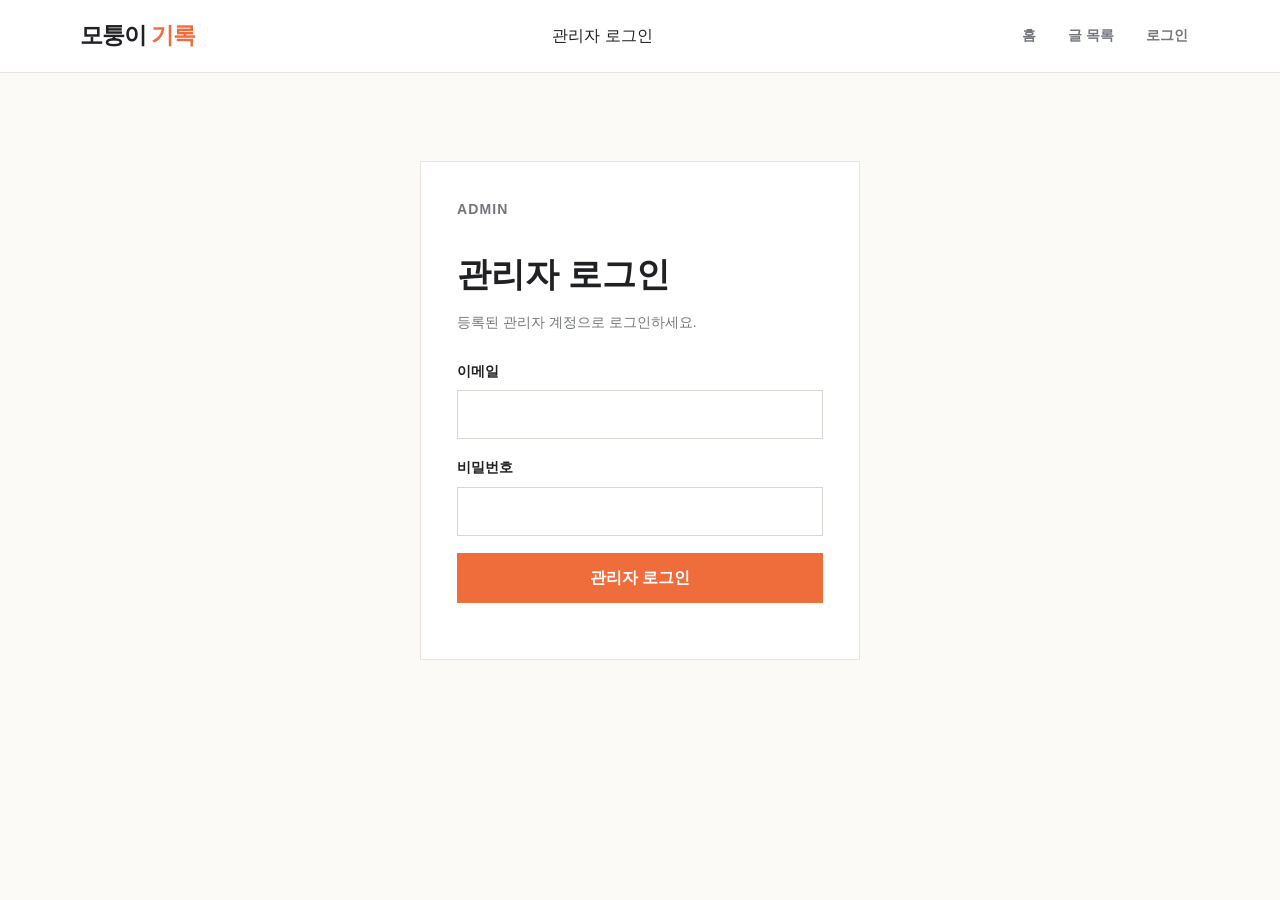
==== admin-login.html @ 2d0c8c11 "Restore protected admin navigation and dashboard access" ====
<!doctype html><html lang="ko"><head><meta charset="UTF-8"><meta name="viewport" content="width=device-width, initial-scale=1.0"><title>관리자 로그인 | 모퉁이 기록</title><link rel="stylesheet" href="css/style.css"></head><body><header class="site-header"><div class="container header-inner"><a class="brand" href="index.html">모퉁이 <span>기록</span></a><button class="menu-toggle" type="button" aria-label="메뉴 열기" aria-expanded="false">☰</button><nav class="site-nav" aria-label="주요 메뉴"><a href="index.html">홈</a><a href="posts.html">글 목록</a><a href="login.html">로그인</a></nav></div></header><main class="auth-wrap"><section class="auth-card"><p class="eyebrow">ADMIN</p><h1>관리자 로그인</h1><p>등록된 관리자 계정으로 로그인하세요.</p><form data-admin-auth><label class="field">이메일<input name="email" type="email" autocomplete="username" required></label><label class="field">비밀번호<input name="password" type="password" autocomplete="current-password" required></label><button class="button full" type="submit">관리자 로그인</button><p class="form-message form-note" role="status"></p></form></section></main><script src="js/main.js"></script></body></html>
---- css/style.css ----
:root{--ink:#202124;--sub:#73777d;--line:#e8e5df;--cream:#fbfaf7;--paper:#fff;--orange:#ef6c3b;--blue:#293d4d;--tag:#f4f0e9}*{box-sizing:border-box}body{margin:0;background:var(--cream);color:var(--ink);font-family:"Noto Sans KR","Malgun Gothic",Arial,sans-serif;line-height:1.65}a{color:inherit;text-decoration:none}button,input,textarea{font:inherit}.container{width:min(1120px,calc(100% - 40px));margin:auto}.site-header{position:sticky;top:0;z-index:5;background:#fffffff0;backdrop-filter:blur(12px);border-bottom:1px solid var(--line)}.header-inner{height:72px;display:flex;align-items:center;justify-content:space-between;gap:24px}.brand{font-family:Georgia,serif;font-size:23px;font-weight:bold;letter-spacing:-1px}.brand span,.eyebrow,.post-meta,.text-link{color:var(--orange)}.site-nav{display:flex;gap:8px;align-items:center}.site-nav a{padding:8px 12px;color:var(--sub);font-size:14px;font-weight:bold}.site-nav a:hover,.site-nav a.active{color:var(--ink)}.nav-action{background:var(--ink);color:#fff!important;border-radius:6px}.menu-toggle{display:none}.hero{padding:76px 0 58px}.hero-grid{display:grid;grid-template-columns:1.35fr .65fr;gap:60px;align-items:end}.eyebrow{font-size:13px;font-weight:bold;letter-spacing:.08em;text-transform:uppercase;margin:0 0 14px}.hero h1{font-family:Georgia,"Noto Serif KR",serif;font-size:clamp(42px,6vw,70px);letter-spacing:-.055em;line-height:1.12;margin:0 0 22px}.hero p:not(.eyebrow),.page-hero p{color:var(--sub);max-width:570px;font-size:17px}.profile-summary{border-left:1px solid var(--line);padding-left:32px}.avatar{width:72px;height:72px;object-fit:cover;border-radius:50%;margin-bottom:14px}.profile-summary strong{display:block;font-size:18px}.profile-summary p{margin:5px 0 15px;font-size:14px!important}.text-link{font-weight:bold;font-size:14px}.section{padding:56px 0}.section-head{display:flex;justify-content:space-between;align-items:baseline;margin-bottom:24px}.section-title{margin:0;font-size:25px;letter-spacing:-.04em}.section-head a{color:var(--sub);font-size:14px}.post-grid{display:grid;grid-template-columns:repeat(3,1fr);gap:18px}.post-card{background:var(--paper);border:1px solid var(--line);padding:24px;min-height:255px;display:flex;flex-direction:column;transition:transform .2s}.post-card:hover{transform:translateY(-3px)}.post-meta{font-size:12px;font-weight:bold;margin:0 0 12px}.post-card h3{font-size:20px;letter-spacing:-.035em;line-height:1.35;margin:0 0 10px}.post-card p:not(.post-meta),.list-post p{color:var(--sub);font-size:14px;margin:0}.post-card .text-link{margin-top:auto;padding-top:18px}.newsletter{background:var(--blue);color:#fff;padding:40px;display:flex;justify-content:space-between;align-items:center;gap:32px}.newsletter h2{margin:0 0 5px;font-size:24px}.newsletter p{opacity:.75;margin:0;font-size:14px}.subscribe{display:flex;gap:8px;min-width:min(100%,360px)}.subscribe input{flex:1;border:0;padding:12px}.button{cursor:pointer;border:0;background:var(--orange);color:white;padding:12px 18px;font-weight:bold;white-space:nowrap}.site-footer{border-top:1px solid var(--line);color:var(--sub);padding:28px 0;font-size:13px}.footer-inner{display:flex;justify-content:space-between}.page-hero{border-bottom:1px solid var(--line);padding:50px 0 36px;background:#fff}.page-hero h1{font-family:Georgia,serif;font-size:42px;margin:0 0 8px;letter-spacing:-.04em}.page-hero p{margin:0}.content-layout{display:grid;grid-template-columns:minmax(0,1fr) 260px;gap:42px;padding:48px 0 72px}.post-list{display:grid}.list-post{display:grid;grid-template-columns:120px 1fr;gap:22px;border-bottom:1px solid var(--line);padding:24px 0}.list-date{color:var(--sub);font-size:13px}.list-post h2{font-size:23px;margin:0 0 7px;letter-spacing:-.04em}.sidebar{border-left:1px solid var(--line);padding-left:24px}.sidebar h3{margin:0 0 12px;font-size:15px}.sidebar a{display:block;color:var(--sub);font-size:14px;padding:7px 0}.tag{display:inline-block;background:var(--tag);padding:5px 10px;margin:0 5px 7px 0;font-size:12px}.article{background:#fff;padding:clamp(25px,5vw,64px)}.article-header{border-bottom:1px solid var(--line);margin-bottom:34px;padding-bottom:26px}.article-header h1{font-family:Georgia,serif;font-size:clamp(32px,5vw,52px);line-height:1.2;letter-spacing:-.05em;margin:8px 0 14px}.article-meta{color:var(--sub);font-size:14px}.article-body{max-width:720px;font-size:17px}.article-body h2{margin-top:40px;font-size:27px}.article-body p{margin-bottom:22px}.article-body blockquote{border-left:3px solid var(--orange);margin:28px 0;padding:8px 20px;color:var(--sub);font-size:19px}.auth-wrap{width:min(440px,calc(100% - 32px));margin:0 auto 70px;padding-top:88px}.auth-card,.form-card{background:#fff;border:1px solid var(--line);padding:36px}.auth-card h1,.form-card h1{font-family:Georgia,serif;font-size:34px;margin:0 0 8px}.auth-card>p{color:var(--sub);margin:0 0 26px;font-size:14px}.field{display:grid;gap:7px;margin-bottom:17px;font-size:14px;font-weight:bold}.field input,.field textarea{border:1px solid #d9d5cf;padding:12px;background:#fff;font-weight:normal}.field textarea{min-height:240px;resize:vertical}.form-note{color:var(--sub);font-size:13px;text-align:center;margin:20px 0 0}.full{width:100%}.profile-page{display:grid;grid-template-columns:200px 1fr;gap:36px;padding:54px 0 72px}.profile-card{text-align:center}.profile-card .avatar{width:128px;height:128px;margin:0 auto 15px}.profile-card h1{font-size:25px;margin:0}.profile-card p{color:var(--sub);margin:5px 0;font-size:14px}.stats{display:flex;gap:18px;justify-content:center;margin:20px 0;font-size:13px}.profile-posts h2{margin-top:0}.editor-wrap{width:min(820px,calc(100% - 32px));margin:46px auto 72px}.form-card{padding:42px}.form-card .field input{font-size:18px}.form-actions{display:flex;justify-content:flex-end;gap:8px;margin-top:25px}.secondary-btn{border:1px solid var(--line);background:#fff;color:var(--ink)}@media(max-width:720px){.container{width:min(100% - 28px,1120px)}.header-inner{height:60px}.menu-toggle{display:block;border:0;background:none;font-size:20px}.site-nav{display:none;position:absolute;top:60px;left:0;right:0;background:#fff;padding:10px 14px;border-bottom:1px solid var(--line);flex-direction:column;align-items:stretch}.site-nav.is-open{display:flex}.hero{padding:48px 0}.hero-grid,.content-layout,.profile-page{grid-template-columns:1fr;gap:28px}.profile-summary,.sidebar{border:0;padding:0}.post-grid{grid-template-columns:1fr}.newsletter{display:block;padding:28px}.subscribe{margin-top:20px}.list-post{grid-template-columns:1fr;gap:5px}.page-hero h1{font-size:34px}.article{padding:28px 20px}.auth-wrap{margin:38px auto}.form-card,.auth-card{padding:26px}.footer-inner{display:block}.footer-inner p+p{margin-top:6px}}
.blog-categories{display:flex;flex-wrap:wrap;gap:8px;margin-top:28px}.blog-categories a{border:1px solid var(--line);border-radius:999px;padding:6px 13px;background:var(--paper);font-size:13px;font-weight:bold}.blog-categories a:hover{border-color:var(--orange);color:var(--orange)}.profile-summary{border-left:1px solid var(--line);padding-left:32px}.profile-contact{background:#294f82;color:#fff;text-align:center;padding:38px 0 20px}.profile-contact-kicker{margin:0 0 5px;color:#b8d4f0;font-size:12px;font-weight:bold;letter-spacing:.12em}.profile-contact h2{margin:0;font-size:25px;line-height:1.4;letter-spacing:-.04em}.profile-contact-intro{margin:9px 0 22px;color:#d8e5f4;font-size:13px}.contact-links{display:grid;grid-template-columns:repeat(3,1fr);gap:10px}.contact-link{display:flex;align-items:center;justify-content:center;gap:10px;min-height:56px;border:1px solid #5274a2;border-radius:6px;color:#fff;text-align:left;transition:background .2s,border-color .2s}.contact-link:hover{background:#37639b;border-color:#91b4dc}.contact-icon{display:grid;place-items:center;width:25px;height:25px;border:1px solid #9bb9d8;border-radius:50%;color:#d8e5f4;font-size:14px;line-height:1}.contact-link b,.contact-link small{display:block}.contact-link b{font-size:12px}.contact-link small{color:#c6d9ed;font-size:10px;line-height:1.4}.contact-more{display:block;width:26px;margin:14px auto 0;color:#d8e5f4;font-size:25px;line-height:.7}.profile-contact + .site-footer{background:#fff}.site-footer .footer-inner{gap:18px}.site-footer .footer-inner span:last-child{font-size:12px}
@media(max-width:720px){.contact-links{grid-template-columns:1fr}.contact-link{justify-content:flex-start;padding:0 20px}.profile-contact{padding-top:32px}.site-footer .footer-inner span{display:block}}
.profile-page .profile-card{grid-column:1 / -1;max-width:520px;width:100%;margin:0 auto}.profile-page .profile-posts{grid-column:1 / -1}
.profile-page{display:flex;flex-direction:column;align-items:center}.profile-page .profile-posts{width:100%}
.post-actions{display:flex;align-items:center;gap:14px;margin-top:10px}.post-actions .post-delete{margin-top:0}
.archive-tools{display:flex;gap:8px;margin-bottom:20px}.archive-tools input,.archive-tools select{border:1px solid var(--line);background:#fff;padding:10px 12px;font:inherit}.archive-tools input[type=search]{flex:1}.pagination{display:flex;gap:6px;padding:24px 0}.pagination button{border:1px solid var(--line);background:#fff;padding:7px 11px;cursor:pointer}.pagination button.active{background:var(--ink);color:#fff}.comments{border-top:1px solid var(--line);margin-top:44px;padding-top:28px}.comments h2{font-size:22px}.comment{border-bottom:1px solid var(--line);padding:15px 0}.comment>div{display:flex;align-items:center;gap:10px}.comment small{color:var(--sub)}.comment p{white-space:pre-line}.comment button{margin-left:auto;border:0;background:none;color:var(--sub);cursor:pointer}.comments form{display:grid;gap:10px;margin-top:20px}.comments textarea{border:1px solid var(--line);padding:12px;resize:vertical}.comments .button{justify-self:end}.article-body{white-space:pre-line}
@media(max-width:720px){.archive-tools{display:grid}.comments .button{width:100%}}
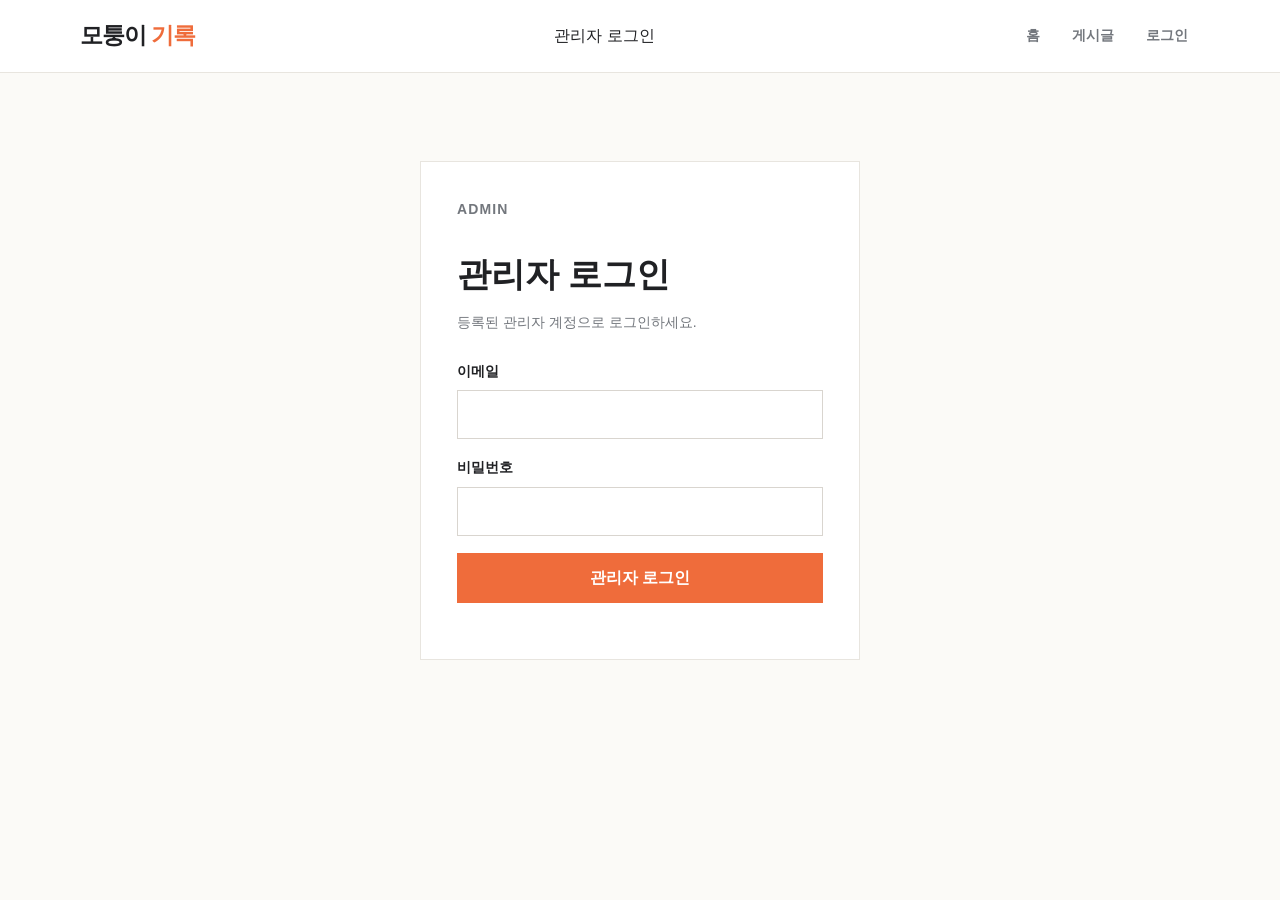
==== commit 16875017: "Unify post navigation label" ====
--- a/admin-login.html
+++ b/admin-login.html
@@ -1 +1 @@
-<!doctype html><html lang="ko"><head><meta charset="UTF-8"><meta name="viewport" content="width=device-width, initial-scale=1.0"><title>관리자 로그인 | 모퉁이 기록</title><link rel="stylesheet" href="css/style.css"></head><body><header class="site-header"><div class="container header-inner"><a class="brand" href="index.html">모퉁이 <span>기록</span></a><button class="menu-toggle" type="button" aria-label="메뉴 열기" aria-expanded="false">☰</button><nav class="site-nav" aria-label="주요 메뉴"><a href="index.html">홈</a><a href="posts.html">글 목록</a><a href="login.html">로그인</a></nav></div></header><main class="auth-wrap"><section class="auth-card"><p class="eyebrow">ADMIN</p><h1>관리자 로그인</h1><p>등록된 관리자 계정으로 로그인하세요.</p><form data-admin-auth><label class="field">이메일<input name="email" type="email" autocomplete="username" required></label><label class="field">비밀번호<input name="password" type="password" autocomplete="current-password" required></label><button class="button full" type="submit">관리자 로그인</button><p class="form-message form-note" role="status"></p></form></section></main><script src="js/main.js"></script></body></html>
+<!doctype html><html lang="ko"><head><meta charset="UTF-8"><meta name="viewport" content="width=device-width, initial-scale=1.0"><title>관리자 로그인 | 모퉁이 기록</title><link rel="stylesheet" href="css/style.css"></head><body><header class="site-header"><div class="container header-inner"><a class="brand" href="index.html">모퉁이 <span>기록</span></a><button class="menu-toggle" type="button" aria-label="메뉴 열기" aria-expanded="false">☰</button><nav class="site-nav" aria-label="주요 메뉴"><a href="index.html">홈</a><a href="posts.html">게시글</a><a href="login.html">로그인</a></nav></div></header><main class="auth-wrap"><section class="auth-card"><p class="eyebrow">ADMIN</p><h1>관리자 로그인</h1><p>등록된 관리자 계정으로 로그인하세요.</p><form data-admin-auth><label class="field">이메일<input name="email" type="email" autocomplete="username" required></label><label class="field">비밀번호<input name="password" type="password" autocomplete="current-password" required></label><button class="button full" type="submit">관리자 로그인</button><p class="form-message form-note" role="status"></p></form></section></main><script src="js/main.js"></script></body></html>
--- a/css/style.css
+++ b/css/style.css
@@ -6,3 +6,12 @@
 .post-actions{display:flex;align-items:center;gap:14px;margin-top:10px}.post-actions .post-delete{margin-top:0}
 .archive-tools{display:flex;gap:8px;margin-bottom:20px}.archive-tools input,.archive-tools select{border:1px solid var(--line);background:#fff;padding:10px 12px;font:inherit}.archive-tools input[type=search]{flex:1}.pagination{display:flex;gap:6px;padding:24px 0}.pagination button{border:1px solid var(--line);background:#fff;padding:7px 11px;cursor:pointer}.pagination button.active{background:var(--ink);color:#fff}.comments{border-top:1px solid var(--line);margin-top:44px;padding-top:28px}.comments h2{font-size:22px}.comment{border-bottom:1px solid var(--line);padding:15px 0}.comment>div{display:flex;align-items:center;gap:10px}.comment small{color:var(--sub)}.comment p{white-space:pre-line}.comment button{margin-left:auto;border:0;background:none;color:var(--sub);cursor:pointer}.comments form{display:grid;gap:10px;margin-top:20px}.comments textarea{border:1px solid var(--line);padding:12px;resize:vertical}.comments .button{justify-self:end}.article-body{white-space:pre-line}
 @media(max-width:720px){.archive-tools{display:grid}.comments .button{width:100%}}
+
+.post-reactions{display:flex;flex-wrap:wrap;gap:8px;margin:24px 0}.post-reactions button{border:1px solid var(--line);border-radius:999px;background:#fff;color:var(--ink);padding:8px 13px;cursor:pointer;font-size:13px;font-weight:bold}.post-reactions button:hover{border-color:var(--orange);color:var(--orange)}.post-reactions .post-view-count{cursor:default;color:var(--sub);background:var(--cream)}
+.article-footer{display:flex;align-items:center;flex-wrap:wrap;gap:12px}.article-footer .secondary-btn{margin-left:auto;border:1px solid #e85a5a;background:#fff4f4;color:#bf3030;border-radius:8px;padding:10px 14px;box-shadow:0 2px 7px rgba(191,48,48,.1)}.article-footer .secondary-btn:hover{background:#bf3030;color:#fff;border-color:#bf3030}
+.article-footer .post-edit-button{margin-left:0;border-color:#cfd7e6;background:#fff;color:#34445f;box-shadow:none}.article-footer .post-edit-button:hover{background:#34445f;color:#fff;border-color:#34445f}.writer-page{width:min(900px,calc(100% - 32px));margin:46px auto 72px}.writer-card{max-width:820px;margin:auto}.writer-intro{margin:0 0 28px;color:var(--sub);font-size:14px}.post-preview{max-width:820px;margin:24px auto 0;padding:clamp(25px,5vw,54px);background:#fff;border:1px solid var(--line)}.post-preview h2{font-family:Georgia,"Noto Serif KR",serif;font-size:clamp(28px,4vw,42px);line-height:1.2;margin:8px 0 18px}.post-preview-meta{color:var(--sub);font-size:13px}.post-preview-content{white-space:pre-wrap;font-size:16px;line-height:1.9}.writer-card .form-actions{margin-top:26px}@media(max-width:720px){.writer-page{margin-top:28px}.writer-card{padding:24px}.article-footer .secondary-btn{margin-left:0}}
+.profile-dashboard{align-items:start}.profile-initial{display:grid;place-items:center;width:112px;height:112px;margin:0 auto 15px;border-radius:50%;background:linear-gradient(135deg,#314463,#8ba4d3);color:#fff;font-size:38px;font-weight:bold}.profile-dashboard .profile-card{position:sticky;top:100px}.empty-state{padding:32px;border:1px dashed #ccd4e0;border-radius:10px;color:var(--sub);text-align:center}.profile-delete{border:0;background:none;color:#c0392b;cursor:pointer;padding:0;font:inherit;font-weight:bold}@media(max-width:720px){.profile-dashboard .profile-card{position:static}}
+.password-settings{margin-top:20px;text-align:left;border-top:1px solid var(--line);padding-top:14px}.password-settings summary{cursor:pointer;color:var(--sub);font-size:13px;font-weight:bold}.password-settings form{display:grid;gap:9px;margin-top:14px}.password-settings label{display:grid;gap:4px;font-size:12px;font-weight:bold}.password-settings input{width:100%;border:1px solid var(--line);padding:9px;font-size:13px}.password-settings .button{margin-top:2px;padding:10px;font-size:13px}
+
+/* 관리자: 좌측 카테고리 / 우측 정보 패널 */
+.admin-body{background:#f4f6fa}.admin-page{padding:42px 0 72px}.admin-heading{display:flex;align-items:end;justify-content:space-between;gap:24px;margin-bottom:28px}.admin-heading h1{margin:0;font-size:clamp(30px,4vw,42px);letter-spacing:-.055em}.admin-heading p:not(.eyebrow){margin:5px 0 0;color:var(--sub)}.admin-home-link{border:1px solid #d9dee8;background:#fff;border-radius:10px;padding:10px 14px;font-size:14px;font-weight:bold;white-space:nowrap}.admin-content{display:grid;grid-template-columns:240px minmax(0,1fr);gap:24px;align-items:start}.admin-sidebar{position:sticky;top:96px;background:#1d2638;color:#eff4ff;border-radius:16px;padding:18px;box-shadow:0 12px 30px rgba(26,39,62,.14)}.admin-sidebar-title{display:flex;align-items:center;gap:10px;border-bottom:1px solid rgba(255,255,255,.12);padding:5px 5px 17px}.admin-avatar{display:grid;place-items:center;width:36px;height:36px;border-radius:11px;background:#ff875d;color:#fff;font-weight:bold}.admin-sidebar-title strong,.admin-sidebar-title small{display:block}.admin-sidebar-title small{color:#aebbd0;font-size:11px}.admin-nav{display:grid;gap:4px;margin-top:17px}.admin-nav button{display:flex;align-items:center;gap:10px;width:100%;border:0;border-radius:9px;padding:11px 10px;background:transparent;color:#b9c4d5;cursor:pointer;text-align:left;font-size:14px;font-weight:bold}.admin-nav button:hover,.admin-nav button.is-active{background:#33425e;color:#fff}.admin-nav button span{width:18px;text-align:center;color:#91b4ff}.admin-nav button b{margin-left:auto;min-width:22px;padding:1px 6px;border-radius:999px;background:rgba(255,255,255,.13);font-size:11px;text-align:center}.admin-sidebar-note{border-top:1px solid rgba(255,255,255,.12);margin:18px 4px 2px;padding-top:15px;color:#9ba9c0;font-size:11px;line-height:1.55}.admin-main{min-width:0}.admin-panel{background:#fff;border:1px solid #e5eaf1;border-radius:16px;padding:clamp(20px,3vw,32px);box-shadow:0 7px 20px rgba(37,50,73,.05)}.admin-panel-heading{display:flex;align-items:flex-start;justify-content:space-between;gap:16px;margin-bottom:24px}.admin-panel-heading .eyebrow{margin-bottom:5px;font-size:11px}.admin-panel-heading h2{margin:0;font-size:26px;letter-spacing:-.045em}.admin-live-dot,.admin-count-badge{border-radius:999px;background:#ecf8f0;color:#247044;padding:5px 9px;font-size:12px;font-weight:bold;white-space:nowrap}.admin-live-dot::before{content:"";display:inline-block;width:6px;height:6px;margin-right:5px;border-radius:50%;background:#38b56a;vertical-align:middle}.admin-count-badge{background:#f0f3f9;color:#59667a}.admin-stats{display:grid;grid-template-columns:repeat(3,1fr);gap:14px}.admin-stats article{border:1px solid #e7ebf2;border-radius:12px;padding:20px;background:linear-gradient(145deg,#fff,#f8faff)}.admin-stats span,.admin-stats small{display:block;color:#778295;font-size:12px}.admin-stats strong{display:block;margin:5px 0;font-size:30px;letter-spacing:-.06em}.admin-welcome-card{display:flex;justify-content:space-between;gap:30px;align-items:center;margin-top:18px;padding:25px;border-radius:12px;background:#edf2ff;color:#233655}.admin-welcome-card .eyebrow{color:#6178ac;font-size:11px;margin-bottom:6px}.admin-welcome-card h3{margin:0 0 5px;font-size:18px}.admin-welcome-card p{margin:0;color:#62708a;font-size:13px}.admin-welcome-card>span{font-size:40px;color:#8ca7ed}.admin-table-wrap{overflow-x:auto;border:1px solid #edf0f5;border-radius:12px}.admin-table-wrap table{width:100%;border-collapse:collapse;min-width:620px}.admin-table-wrap th,.admin-table-wrap td{padding:14px 16px;border-bottom:1px solid #edf0f5;text-align:left;font-size:13px}.admin-table-wrap th{background:#f8f9fc;color:#778295;font-size:11px;letter-spacing:.04em;text-transform:uppercase}.admin-table-wrap tr:last-child td{border-bottom:0}.admin-table-wrap td:first-child{font-weight:bold}.admin-action{border:1px solid #d7deea;border-radius:7px;padding:6px 10px;background:#fff;color:#33425e;cursor:pointer;font-size:12px;font-weight:bold}.admin-action:hover{border-color:#ef6c3b;color:#d85a2d}@media(max-width:720px){.admin-page{padding-top:28px}.admin-heading{align-items:flex-start;flex-direction:column}.admin-content{grid-template-columns:1fr}.admin-sidebar{position:static;border-radius:12px}.admin-nav{grid-template-columns:repeat(2,1fr)}.admin-sidebar-note{display:none}.admin-stats{grid-template-columns:1fr}.admin-panel{padding:20px}.admin-welcome-card{align-items:flex-start}.admin-welcome-card>span{display:none}}
